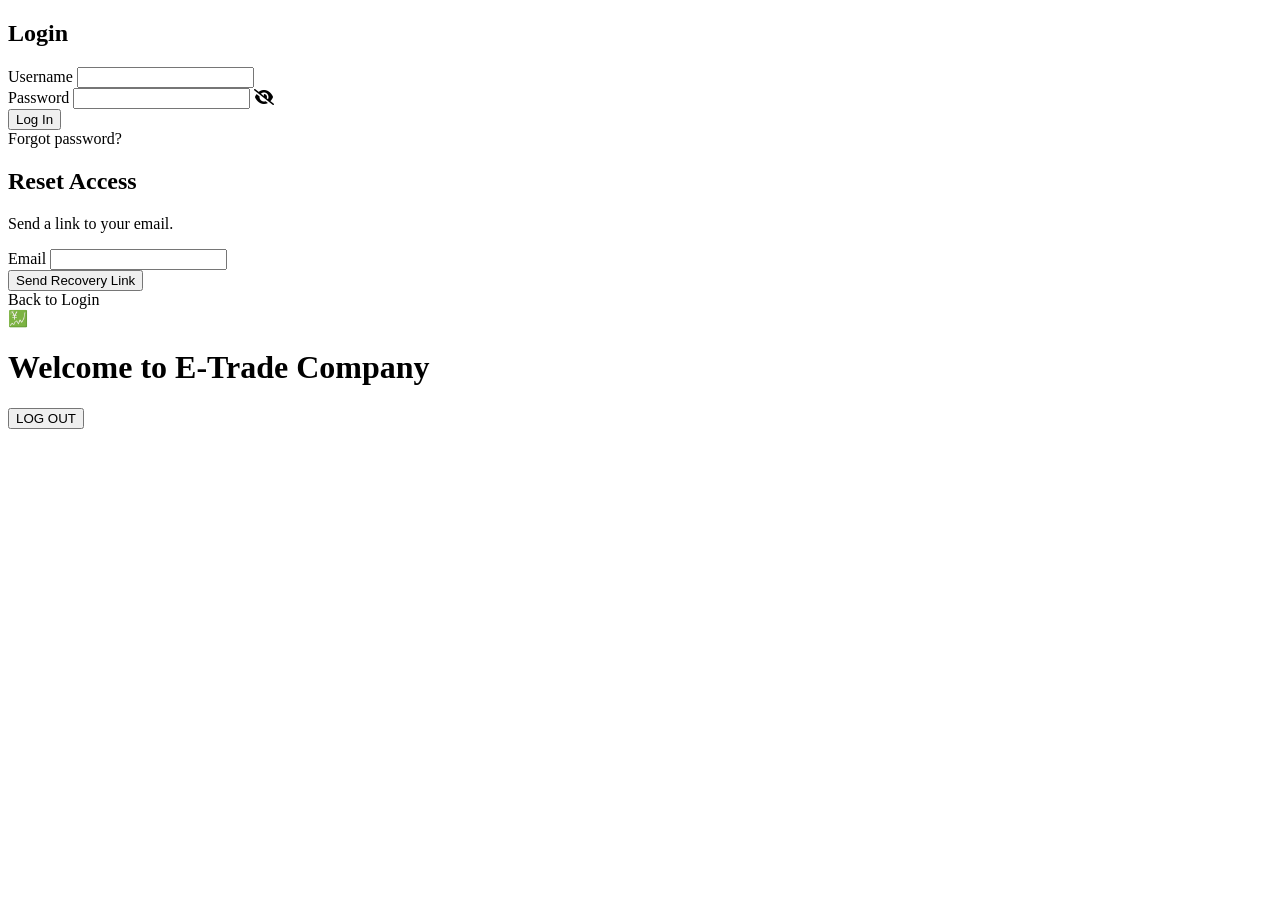
==== index.html @ 896e399f "Update and rename login-form.html to index.html" ====
<!--
File: index.html
Description: Main entry page containing login, reset password, and welcome screen for E-Trade system.
-->

<!DOCTYPE html>
<html lang="en">
<head>
    <meta charset="UTF-8">
    <meta name="viewport" content="width=device-width, initial-scale=1.0">
    <title>E-Trade Company Portal</title>

    <!-- Font Awesome -->
    <link rel="stylesheet" href="https://cdnjs.cloudflare.com/ajax/libs/font-awesome/6.0.0/css/all.min.css">

    <!-- External CSS -->
    <link rel="stylesheet" href="cc/style.css">
</head>
<body>

<div class="container">
    <div id="login-view" class="form-content active">
        <h2>Login</h2>
        <form id="loginForm">
            <div class="input-group">
                <label>Username</label>
                <input type="text" id="userIn" placeholder=" " required>
            </div>
            <div class="input-group">
                <label>Password</label>
                <input type="password" id="passIn" placeholder=" " required>
                <i class="fa-solid fa-eye-slash toggle-password" id="eyeIcon"></i>
            </div>
            <button type="submit">Log In</button>
        </form>
        <div class="links">
            <a id="forgotLink">Forgot password?</a>
        </div>
    </div>

    <div id="reset-view" class="form-content">
        <h2>Reset Access</h2>
        <p class="info-text">Send a link to your email.</p>
        <form id="resetForm">
            <div class="input-group">
                <label>Email</label>
                <input type="email" placeholder=" " required>
            </div>
            <button type="submit">Send Recovery Link</button>
        </form>
        <div class="links">
            <a id="backToLogin">Back to Login</a>
        </div>
    </div>

    <div id="welcome-view" class="form-content">
        <div class="icon">💹</div>
        <h1>Welcome to E-Trade Company</h1>
        <p id="name-tag"></p>
        <button id="logoutBtn" class="logout">LOG OUT</button>
    </div>
</div>

<!-- External JS -->
<script src="js/script.js"></script>

</body>
</html>
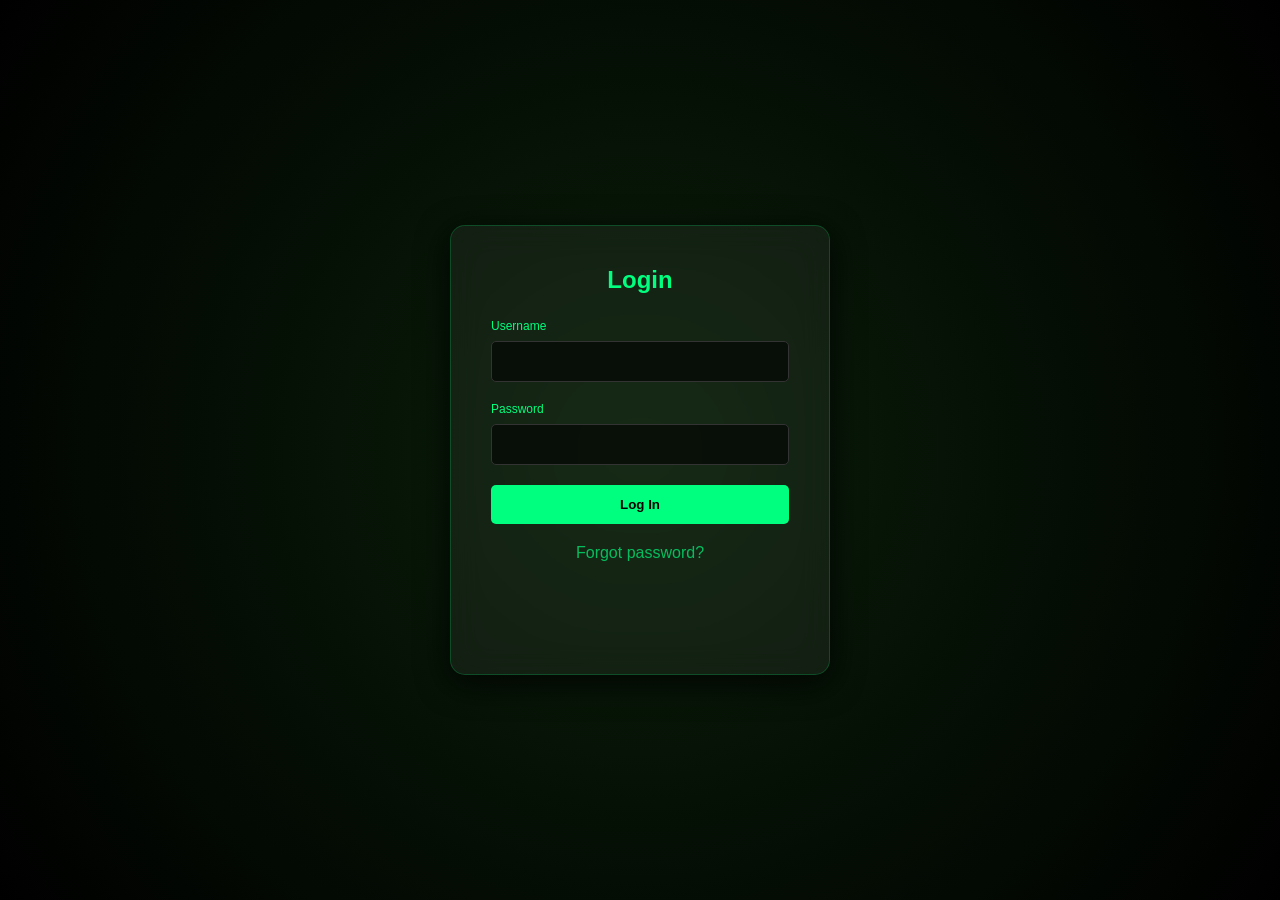
==== commit 553eaf01: "Update index.html" ====
--- a/index.html
+++ b/index.html
@@ -14,7 +14,7 @@
     <link rel="stylesheet" href="https://cdnjs.cloudflare.com/ajax/libs/font-awesome/6.0.0/css/all.min.css">
 
     <!-- External CSS -->
-    <link rel="stylesheet" href="cc/style.css">
+    <link rel="stylesheet" href="css/style.css">
 </head>
 <body>
 
--- a/css/style.css
+++ b/css/style.css
@@ -0,0 +1,149 @@
+/*
+File: style.css
+Description: This file contains all styles for the E-Trade login system including layout, colors, and animations.
+*/
+
+* {
+  margin: 0;
+  padding: 0;
+  box-sizing: border-box;
+  font-family: 'Segoe UI', sans-serif;
+}
+
+body {
+  background: radial-gradient(circle at center, #0a1f0a 0%, #000000 100%);
+  height: 100vh;
+  display: flex;
+  justify-content: center;
+  align-items: center;
+  overflow: hidden;
+}
+
+.container {
+  background: rgba(255, 255, 255, 0.05);
+  backdrop-filter: blur(15px);
+  border: 1px solid rgba(0, 255, 127, 0.2);
+  padding: 40px;
+  border-radius: 15px;
+  width: 380px;
+  min-height: 450px;
+  box-shadow: 0 8px 32px rgba(0,0,0,0.8);
+  position: relative;
+}
+
+.form-content {
+  position: absolute;
+  width: calc(100% - 80px);
+  transition: all 0.5s ease;
+  opacity: 0;
+  pointer-events: none;
+  transform: translateX(50px);
+}
+
+.form-content.active {
+  opacity: 1;
+  pointer-events: all;
+  transform: translateX(0);
+}
+
+.form-content.exit {
+  transform: translateX(-50px);
+}
+
+h2 {
+  color: #00ff7f;
+  margin-bottom: 25px;
+  text-align: center;
+}
+
+.input-group {
+  margin-bottom: 20px;
+  position: relative;
+}
+
+label {
+  color: #00ff7f;
+  font-size: 12px;
+  margin-bottom: 8px;
+  display: block;
+}
+
+input {
+  width: 100%;
+  padding: 12px;
+  background: rgba(0,0,0,0.6);
+  border: 1px solid #333;
+  border-radius: 5px;
+  color: #fff;
+}
+
+input:focus {
+  border-color: #00ff7f;
+}
+
+.toggle-password {
+  position: absolute;
+  right: 12px;
+  top: 36px;
+  color: #00ff7f;
+  cursor: pointer;
+  opacity: 0;
+  pointer-events: none;
+}
+
+input:not(:placeholder-shown) + .toggle-password {
+  opacity: 1;
+  pointer-events: all;
+}
+
+button {
+  width: 100%;
+  padding: 12px;
+  background: #00ff7f;
+  border: none;
+  border-radius: 5px;
+  color: #000;
+  font-weight: bold;
+  cursor: pointer;
+}
+
+button:hover {
+  background: #00cc66;
+}
+
+.links {
+  text-align: center;
+  margin-top: 20px;
+}
+
+.links a {
+  color: rgba(0,255,127,0.7);
+  cursor: pointer;
+}
+
+.icon {
+  text-align: center;
+  font-size: 50px;
+  margin-bottom: 15px;
+}
+
+.logout {
+  background: transparent;
+  border: 1px solid #00ff7f;
+  color: #00ff7f;
+  margin-top: 40px;
+}
+
+.info-text {
+  text-align: center;
+  font-size: 12px;
+  color: #aaa;
+  margin-bottom: 20px;
+}
+
+#name-tag {
+  text-align: center;
+  margin-top: 10px;
+  color: #00ff7f;
+  font-weight: bold;
+}
